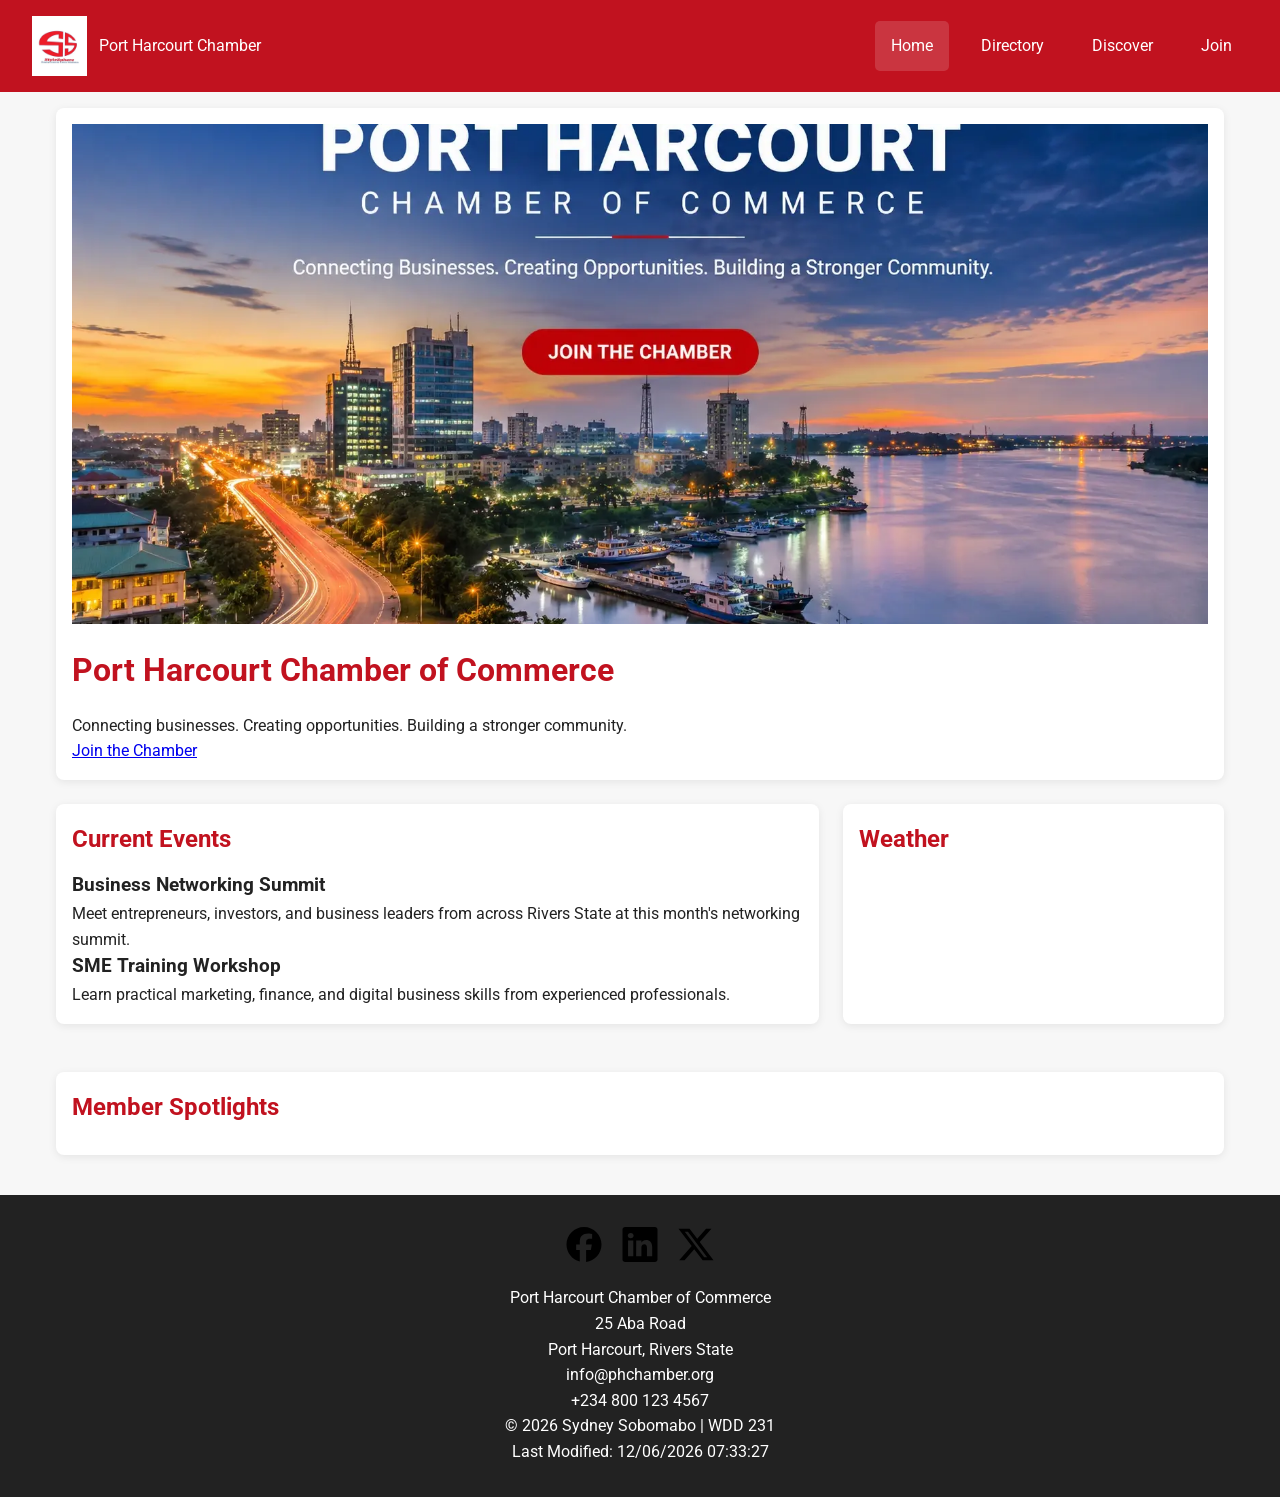
==== chamber/index.html @ 80604bab "Complete W03 Chamber Home Page" ====
<!DOCTYPE html>
<html lang="en">
<head>
    <meta charset="UTF-8">
    <meta name="viewport" content="width=device-width, initial-scale=1.0">

    <title>Port Harcourt Chamber of Commerce | Home</title>

    <meta name="description" content="Welcome to the Port Harcourt Chamber of Commerce. Discover local businesses, events, opportunities, and resources that help our business community grow.">

    <meta name="author" content="Sydney Sobomabo">

    <!-- Open Graph -->
    <meta property="og:title" content="Port Harcourt Chamber of Commerce">
    <meta property="og:description" content="Supporting business growth in Port Harcourt through networking, events, and partnerships.">
    <meta property="og:image" content="https://sydneyjack.github.io/wdd231/chamber/images/logo.webp">
    <meta property="og:url" content="https://sydneyjack.github.io/wdd231/chamber/index.html">

    <!-- Favicon -->
    <link rel="icon" href="images/favicon.ico">

    <!-- Google Font -->
    <link rel="preconnect" href="https://fonts.googleapis.com">
    <link rel="preconnect" href="https://fonts.gstatic.com" crossorigin>

    <link href="https://fonts.googleapis.com/css2?family=Roboto:wght@300;400;500;700&display=swap" rel="stylesheet">

    <link rel="stylesheet" href="styles/normalize.css">
    <link rel="stylesheet" href="styles/small.css">
    <link rel="stylesheet" href="styles/larger.css">

    <script src="scripts/navigation.js" defer></script>
    <script src="scripts/date.js" defer></script>
    <script src="scripts/weather.js" defer></script>
    <script src="scripts/spotlight.js" defer></script>

</head>

<body>

<header>

    <div class="logo">

        <img src="images/logo.webp"
             alt="Port Harcourt Chamber Logo"
             width="60"
             height="60">

        <span>Port Harcourt Chamber</span>

    </div>

    <button id="menu" aria-label="Menu"></button>

    <nav id="nav">

        <ul class="navigation">

            <li><a href="index.html" class="active">Home</a></li>

            <li><a href="directory.html">Directory</a></li>

            <li><a href="#">Discover</a></li>

            <li><a href="#">Join</a></li>

        </ul>

    </nav>

</header>

<main>

    <!-- Hero -->

    <section class="hero">

        <img src="images/hero.webp"
             alt="Port Harcourt business district">

        <div class="hero-content">

            <h1>Port Harcourt Chamber of Commerce</h1>

            <p>
                Connecting businesses. Creating opportunities. Building a stronger community.
            </p>

            <a href="#" class="cta-button">Join the Chamber</a>

        </div>

    </section>

    <!-- Main Content -->

    <div class="home-grid">

        <!-- Events -->

        <section class="events">

            <h2>Current Events</h2>

            <article>

                <h3>Business Networking Summit</h3>

                <p>
                    Meet entrepreneurs, investors, and business leaders from across Rivers State at this month's networking summit.
                </p>

            </article>

            <article>

                <h3>SME Training Workshop</h3>

                <p>
                    Learn practical marketing, finance, and digital business skills from experienced professionals.
                </p>

            </article>

        </section>

        <!-- Weather -->

        <section class="weather">

            <h2>Weather</h2>

            <div id="current-weather"></div>

            <div id="forecast"></div>

        </section>

        <!-- Spotlights -->

        <section class="spotlights">

            <h2>Member Spotlights</h2>

            <div id="spotlight-container"></div>

        </section>

    </div>

</main>

<footer>

   <div class="social">

    <a href="https://web.facebook.com/sobomabo.sydney" target="_blank" rel="noopener">
        <img src="images/facebook.svg" alt="Facebook">
    </a>

    <a href="https://linkedin.com/in/sobomabo-sydney" target="_blank" rel="noopener">
        <img src="images/linkedin.svg" alt="LinkedIn">
    </a>

    <a href="https://x.com/Daviss1444358" target="_blank" rel="noopener">
        <img src="images/twitter-x.svg" alt="X">
    </a>

</div>

    <p>
        Port Harcourt Chamber of Commerce
        <br>
        25 Aba Road
        <br>
        Port Harcourt, Rivers State
        <br>
        info@phchamber.org
        <br>
        +234 800 123 4567
    </p>

    <p>
        &copy;
        <span id="currentyear"></span>
        Sydney Sobomabo | WDD 231
    </p>

    <p id="lastModified"></p>

</footer>

</body>
</html>
---- chamber/styles/small.css ----
/* --------------------
   Global Styles
--------------------- */

* {
    margin: 0;
    padding: 0;
    box-sizing: border-box;
}

body {
    font-family: "Roboto", sans-serif;
    background: #f7f7f7;
    color: #222;
    line-height: 1.6;
}

/* --------------------
   Header
--------------------- */

header {
    background: #c1121f;
    color: white;
    display: grid;
    grid-template-columns: auto 50px;
    align-items: center;
    padding: 1rem;
}

.logo {
    display: flex;
    align-items: center;
    gap: .75rem;
}

.logo img {
    width: 55px;
}

.logo h2 {
    font-size: 1.3rem;
}

/* --------------------
   Navigation
--------------------- */

#menu {
    background: none;
    border: none;
    color: white;
    font-size: 2rem;
    cursor: pointer;
}

#menu::before {
    content: "☰";
}

#menu.open::before {
    content: "✕";
}

nav {
    display: none;
    grid-column: 1/3;
}

nav.open {
    display: block;
}

.navigation {
    list-style: none;
}

.navigation li {
    border-top: 1px solid rgba(255,255,255,.3);
}

.navigation a {
    display: block;
    padding: 1rem;
    color: white;
    text-decoration: none;
}

.navigation a:hover,
.navigation .active {
    background: rgba(255,255,255,.15);
}

/* --------------------
   Hero
--------------------- */

.hero {
    position: relative;
}

.hero img {
    width: 100%;
    display: block;
}

.cta {
    position: absolute;
    bottom: 20px;
    left: 20px;
    background: #c1121f;
    color: white;
    text-decoration: none;
    padding: .8rem 1.5rem;
    border-radius: 6px;
    font-weight: bold;
}

.cta:hover {
    background: #8d0d16;
}

/* --------------------
   Main
--------------------- */

main {
    max-width: 1200px;
    margin: auto;
    padding: 1rem;
}

h1 {
    margin-bottom: 1rem;
    color: #c1121f;
}

section {
    background: white;
    margin-bottom: 1.5rem;
    padding: 1rem;
    border-radius: 8px;
    box-shadow: 0 2px 8px rgba(0,0,0,.08);
}

section h2 {
    margin-bottom: .8rem;
    color: #c1121f;
}

/* --------------------
   Weather
--------------------- */

.forecast {
    display: grid;
    gap: .5rem;
}

/* --------------------
   Spotlights
--------------------- */

#spotlights {
    display: grid;
    gap: 1rem;
}

.spotlight {
    border: 1px solid #ddd;
    border-radius: 8px;
    padding: 1rem;
    text-align: center;
}

.spotlight img {
    width: 120px;
    margin-bottom: 1rem;
}

.spotlight a {
    color: #c1121f;
    text-decoration: none;
}

.spotlight a:hover {
    text-decoration: underline;
}

/* --------------------
   Footer
--------------------- */

footer {
    background: #222;
    color: white;
    padding: 2rem 1rem;
    text-align: center;
}

.social {
    display: flex;
    justify-content: center;
    gap: 1rem;
    margin-bottom: 1rem;
}

.social img {
    width: 35px;
}

/* Social Icons */

.social {
    display: flex;
    justify-content: center;
    gap: 1rem;
    margin-bottom: 1rem;
}

.social img {
    width: 35px;
    height: 35px;
}
---- chamber/styles/larger.css ----
/* ==========================================
   Large Screen Styles (768px and above)
========================================== */

@media only screen and (min-width: 768px) {

    /* ---------- Header ---------- */

    header {
        grid-template-columns: auto auto;
        padding: 1rem 2rem;
    }

    #menu {
        display: none;
    }

    nav {
        display: block;
        grid-column: auto;
        justify-self: end;
    }

    .navigation {
        display: flex;
        gap: 1rem;
    }

    .navigation li {
        border: none;
    }

    .navigation a {
        padding: .75rem 1rem;
        border-radius: 5px;
    }

    /* ---------- Hero ---------- */

    .hero img {
        height: 500px;
        object-fit: cover;
    }

    .cta {
        font-size: 1.1rem;
        padding: 1rem 2rem;
    }

    /* ---------- Main Layout ---------- */

    .home-grid {
        display: grid;
        grid-template-columns: 2fr 1fr;
        gap: 1.5rem;
        margin-top: 1.5rem;
    }

    .events {
        grid-column: 1;
    }

    .weather {
        grid-column: 2;
    }

    .spotlights {
        grid-column: 1 / 3;
    }

    /* ---------- Spotlight Cards ---------- */

    #spotlights {
        grid-template-columns: repeat(auto-fit, minmax(300px, 1fr));
    }

    .spotlight {
        transition: transform .3s ease,
                    box-shadow .3s ease;
    }

    .spotlight:hover {
        transform: translateY(-5px);
        box-shadow: 0 6px 15px rgba(0,0,0,.15);
    }

    /* ---------- Footer ---------- */

    footer {
        padding: 2rem;
    }

    .social img {
        width: 40px;
        transition: transform .3s ease;
    }

    .social img:hover {
        transform: scale(1.1);
    }

}

.social img:hover {
    transform: scale(1.1);
    transition: transform .3s ease;
}
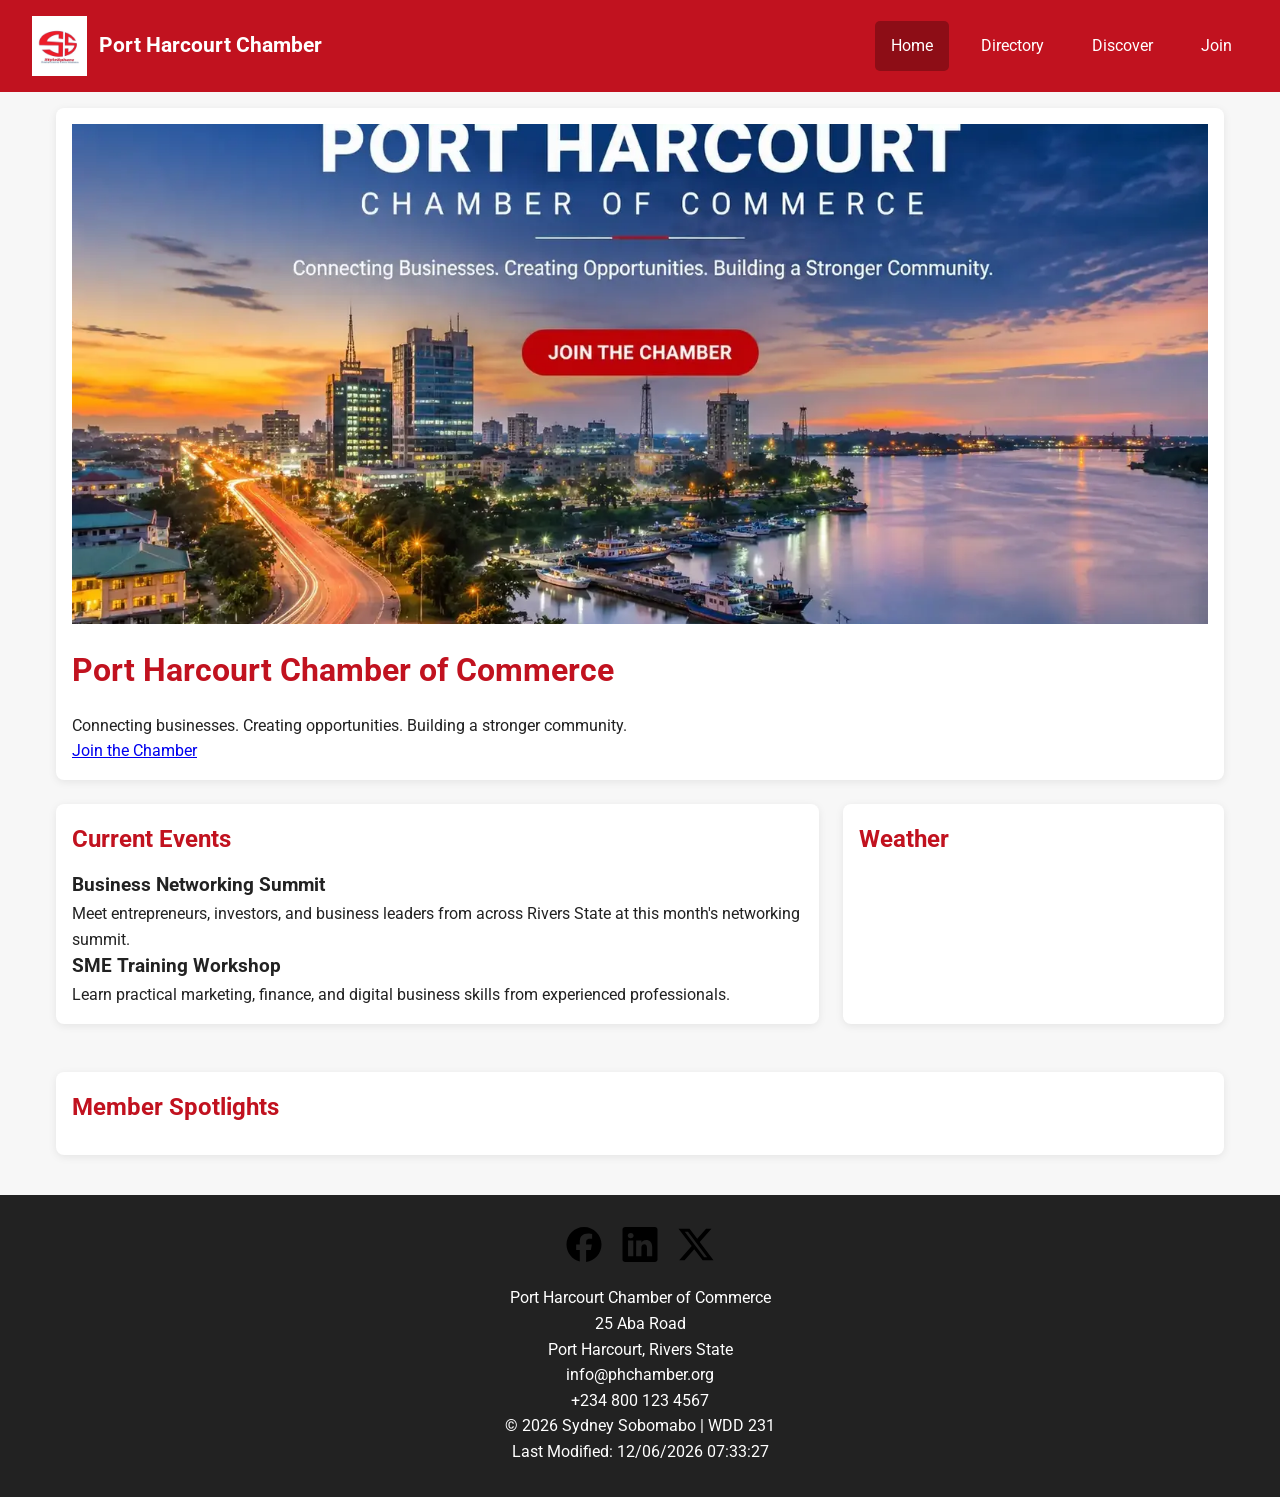
==== commit 153ecd51: "commit and push" ====
--- a/chamber/index.html
+++ b/chamber/index.html
@@ -11,7 +11,7 @@
     <meta name="author" content="Sydney Sobomabo">
 
     <!-- Open Graph -->
-    <meta property="og:title" content="Port Harcourt Chamber of Commerce">
+<meta property="og:title" content="Port Harcourt Chamber of Commerce Home Page">
     <meta property="og:description" content="Supporting business growth in Port Harcourt through networking, events, and partnerships.">
     <meta property="og:image" content="https://sydneyjack.github.io/wdd231/chamber/images/logo.webp">
     <meta property="og:url" content="https://sydneyjack.github.io/wdd231/chamber/index.html">
@@ -157,15 +157,15 @@
    <div class="social">
 
     <a href="https://web.facebook.com/sobomabo.sydney" target="_blank" rel="noopener">
-        <img src="images/facebook.svg" alt="Facebook">
+        <img src="images/facebook.svg" alt="Visit our Facebook page">
     </a>
 
     <a href="https://linkedin.com/in/sobomabo-sydney" target="_blank" rel="noopener">
-        <img src="images/linkedin.svg" alt="LinkedIn">
+        <img src="images/linkedin.svg" alt="Visit our LinkedIn page">
     </a>
 
     <a href="https://x.com/Daviss1444358" target="_blank" rel="noopener">
-        <img src="images/twitter-x.svg" alt="X">
+        <img src="images/twitter-x.svg" alt="Visit our X profile">
     </a>
 
 </div>
--- a/chamber/styles/small.css
+++ b/chamber/styles/small.css
@@ -38,8 +38,9 @@
     width: 55px;
 }
 
-.logo h2 {
+.logo span {
     font-size: 1.3rem;
+    font-weight: 700;
 }
 
 /* --------------------
@@ -88,7 +89,8 @@
 
 .navigation a:hover,
 .navigation .active {
-    background: rgba(255,255,255,.15);
+    background-color: #8d0d16;
+    color: #fff;
 }
 
 /* --------------------
@@ -198,6 +200,8 @@
     text-align: center;
 }
 
+/* Social Icons */
+
 .social {
     display: flex;
     justify-content: center;
@@ -207,18 +211,5 @@
 
 .social img {
     width: 35px;
-}
-
-/* Social Icons */
-
-.social {
-    display: flex;
-    justify-content: center;
-    gap: 1rem;
-    margin-bottom: 1rem;
-}
-
-.social img {
-    width: 35px;
     height: 35px;
 }
--- a/chamber/styles/larger.css
+++ b/chamber/styles/larger.css
@@ -84,24 +84,19 @@
         box-shadow: 0 6px 15px rgba(0,0,0,.15);
     }
 
-    /* ---------- Footer ---------- */
+  /* ---------- Footer ---------- */
 
-    footer {
-        padding: 2rem;
-    }
+footer {
+    padding: 2rem;
+}
 
-    .social img {
-        width: 40px;
-        transition: transform .3s ease;
-    }
-
-    .social img:hover {
-        transform: scale(1.1);
-    }
-
+.social img {
+    width: 40px;
+    transition: transform .3s ease;
 }
 
 .social img:hover {
     transform: scale(1.1);
-    transition: transform .3s ease;
+}
+
 }
